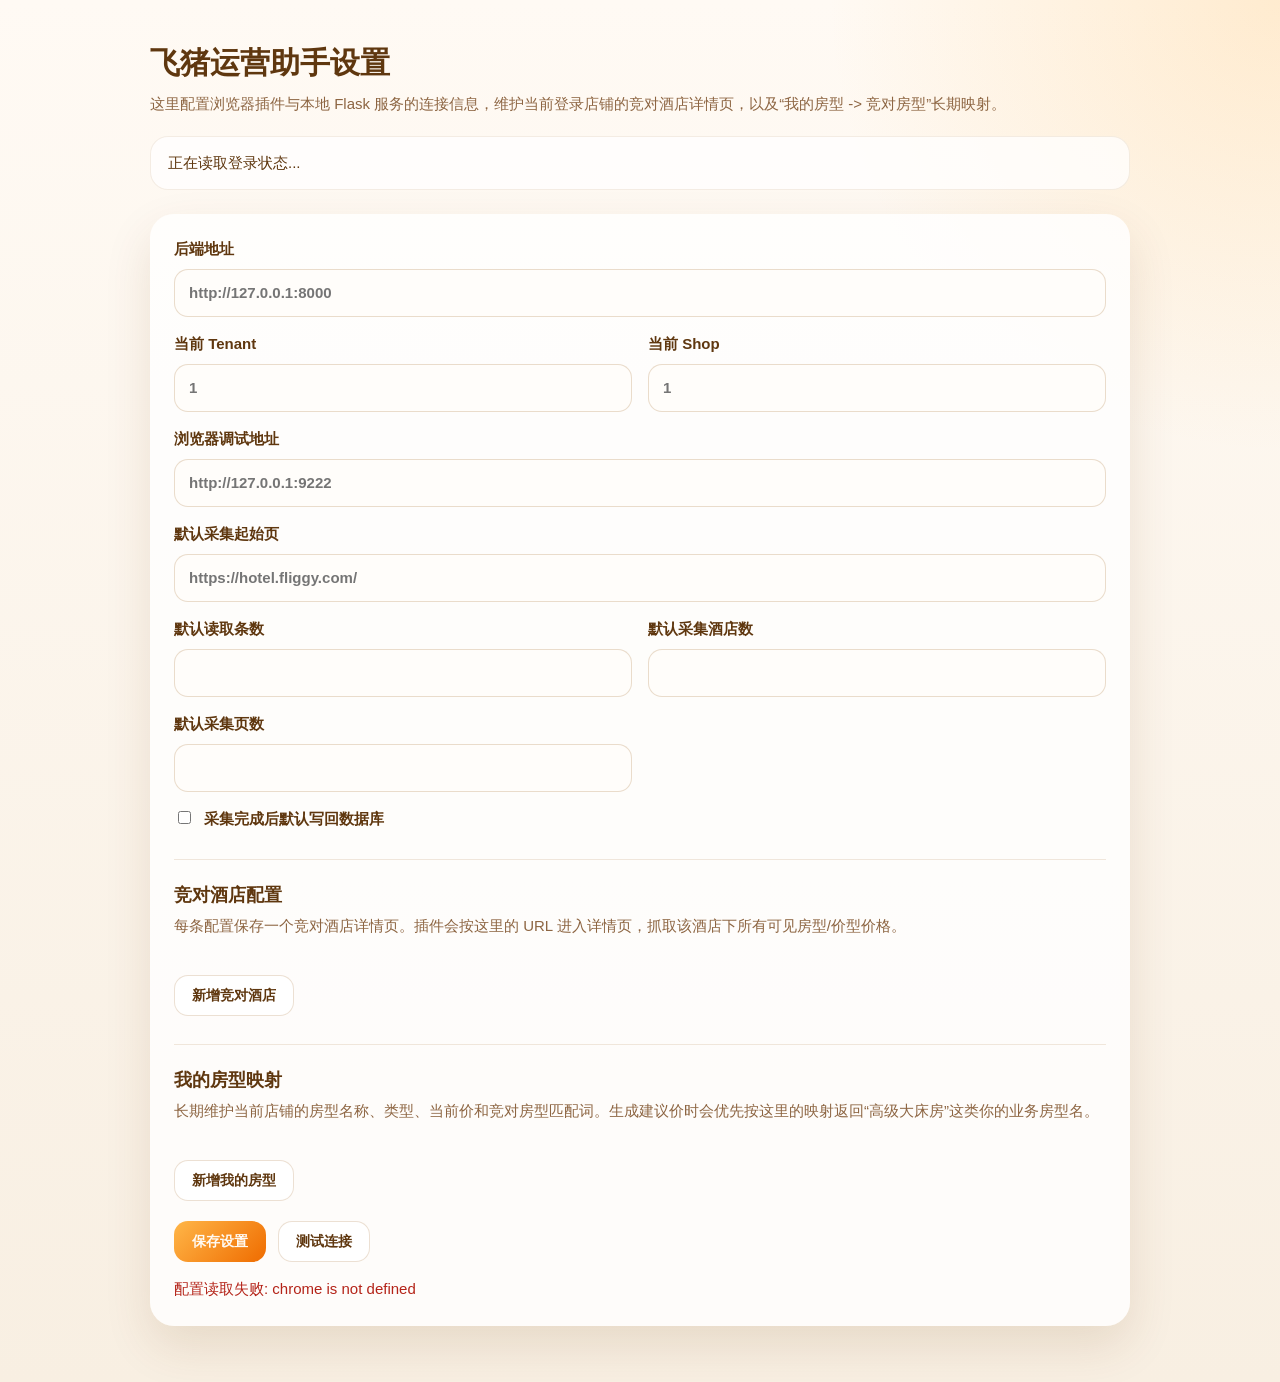
==== apps/frontend/extension/options.html @ e386fb84 "Add files via upload" ====
<!doctype html>
<html lang="zh-CN">
  <head>
    <meta charset="utf-8">
    <meta name="viewport" content="width=device-width, initial-scale=1">
    <title>飞猪运营助手设置</title>
    <style>
      :root {
        --bg: #f8efe2;
        --panel: rgba(255, 255, 255, 0.82);
        --text: #5f370f;
        --muted: #8d6542;
        --accent: #ef6c00;
        --line: rgba(167, 115, 54, 0.24);
      }
      body {
        margin: 0;
        background:
          radial-gradient(circle at top right, rgba(255, 183, 77, 0.22), transparent 24%),
          linear-gradient(180deg, #fffaf4 0%, var(--bg) 100%);
        color: var(--text);
        font: 15px/1.5 "Noto Sans SC", "Microsoft YaHei", sans-serif;
      }
      main {
        max-width: 980px;
        margin: 0 auto;
        padding: 40px 24px 56px;
      }
      h1 {
        margin: 0 0 8px;
        font-size: 30px;
      }
      p {
        margin: 0;
        color: var(--muted);
      }
      form {
        margin-top: 24px;
        padding: 24px;
        border-radius: 24px;
        background: var(--panel);
        box-shadow: 0 20px 48px rgba(104, 54, 9, 0.12);
      }
      .grid {
        display: grid;
        grid-template-columns: repeat(2, minmax(0, 1fr));
        gap: 16px;
      }
      label {
        display: block;
        font-weight: 600;
      }
      .full {
        grid-column: 1 / -1;
      }
      input,
      textarea {
        width: 100%;
        box-sizing: border-box;
        margin-top: 8px;
        padding: 12px 14px;
        border: 1px solid var(--line);
        border-radius: 14px;
        background: #fffdfa;
        color: var(--text);
        font: inherit;
      }
      textarea {
        resize: vertical;
        min-height: 96px;
      }
      .checkbox {
        display: flex;
        align-items: center;
        gap: 10px;
      }
      .checkbox input {
        width: auto;
        margin-top: 0;
      }
      .section {
        margin-top: 28px;
        padding-top: 22px;
        border-top: 1px solid rgba(167, 115, 54, 0.16);
      }
      .section h2 {
        margin: 0;
        font-size: 18px;
      }
      .section p {
        margin-top: 6px;
      }
      .hotel-list,
      .manual-room-list {
        display: grid;
        gap: 14px;
        margin-top: 18px;
      }
      .hotel-item,
      .manual-room-item {
        padding: 16px;
        border-radius: 18px;
        background: rgba(255, 255, 255, 0.78);
        box-shadow: inset 0 0 0 1px rgba(167, 115, 54, 0.16);
      }
      .hotel-item-head,
      .manual-room-item-head {
        display: flex;
        justify-content: space-between;
        align-items: center;
        gap: 12px;
        margin-bottom: 12px;
      }
      .hotel-item-title,
      .manual-room-item-title {
        font-weight: 700;
      }
      .hotel-item-grid {
        display: grid;
        grid-template-columns: 1fr 1.4fr;
        gap: 14px;
      }
      .manual-room-grid {
        display: grid;
        grid-template-columns: repeat(2, minmax(0, 1fr));
        gap: 14px;
      }
      .hotel-item-grid label,
      .manual-room-grid label {
        font-size: 14px;
      }
      .hotel-empty,
      .manual-room-empty {
        padding: 18px;
        border-radius: 18px;
        background: rgba(255, 255, 255, 0.65);
        color: var(--muted);
      }
      .actions {
        display: flex;
        flex-wrap: wrap;
        gap: 12px;
        margin-top: 20px;
      }
      button {
        border: none;
        border-radius: 14px;
        padding: 12px 18px;
        background: linear-gradient(135deg, #ffb648 0%, var(--accent) 100%);
        color: #fffaf3;
        font: 600 14px/1.2 "Noto Sans SC", "Microsoft YaHei", sans-serif;
        cursor: pointer;
      }
      button.secondary {
        background: #fff;
        color: var(--text);
        box-shadow: inset 0 0 0 1px rgba(167, 115, 54, 0.22);
      }
      button.danger {
        background: #fff7f3;
        color: #b42318;
        box-shadow: inset 0 0 0 1px rgba(180, 35, 24, 0.18);
      }
      #message {
        margin-top: 16px;
        min-height: 24px;
        color: var(--muted);
      }
      .auth-box {
        margin-top: 20px;
        padding: 16px 18px;
        border-radius: 18px;
        background: rgba(255, 255, 255, 0.76);
        box-shadow: inset 0 0 0 1px rgba(167, 115, 54, 0.12);
      }
      code {
        padding: 2px 6px;
        border-radius: 8px;
        background: rgba(255, 255, 255, 0.7);
      }
      @media (max-width: 720px) {
        .grid,
        .hotel-item-grid,
        .manual-room-grid {
          grid-template-columns: 1fr;
        }
      }
    </style>
  </head>
  <body>
    <main>
      <h1>飞猪运营助手设置</h1>
      <p>这里配置浏览器插件与本地 Flask 服务的连接信息，维护当前登录店铺的竞对酒店详情页，以及“我的房型 -> 竞对房型”长期映射。</p>

      <div id="auth-summary" class="auth-box">正在读取登录状态...</div>

      <form id="config-form">
        <div class="grid">
          <label class="full">
            后端地址
            <input id="baseUrl" name="baseUrl" type="text" placeholder="http://127.0.0.1:8000">
          </label>
          <label>
            当前 Tenant
            <input id="tenantId" name="tenantId" type="text" placeholder="1">
          </label>
          <label>
            当前 Shop
            <input id="shopId" name="shopId" type="text" placeholder="1">
          </label>
          <label class="full">
            浏览器调试地址
            <input id="debugUrl" name="debugUrl" type="text" placeholder="http://127.0.0.1:9222">
          </label>
          <label class="full">
            默认采集起始页
            <input id="startUrl" name="startUrl" type="text" placeholder="https://hotel.fliggy.com/">
          </label>
          <label>
            默认读取条数
            <input id="latestPriceLimit" name="latestPriceLimit" type="number" min="1" max="50" step="1">
          </label>
          <label>
            默认采集酒店数
            <input id="maxHotels" name="maxHotels" type="number" min="1" max="20" step="1">
          </label>
          <label>
            默认采集页数
            <input id="maxPages" name="maxPages" type="number" min="1" max="10" step="1">
          </label>
          <label class="checkbox full">
            <input id="saveResult" name="saveResult" type="checkbox">
            采集完成后默认写回数据库
          </label>
        </div>

        <section class="section">
          <h2>竞对酒店配置</h2>
          <p>每条配置保存一个竞对酒店详情页。插件会按这里的 URL 进入详情页，抓取该酒店下所有可见房型/价型价格。</p>
          <div id="competitor-hotels" class="hotel-list"></div>
          <div class="actions">
            <button id="add-hotel-btn" type="button" class="secondary">新增竞对酒店</button>
          </div>
        </section>

        <section class="section">
          <h2>我的房型映射</h2>
          <p>长期维护当前店铺的房型名称、类型、当前价和竞对房型匹配词。生成建议价时会优先按这里的映射返回“高级大床房”这类你的业务房型名。</p>
          <div id="manual-room-mappings" class="manual-room-list"></div>
          <div class="actions">
            <button id="add-manual-room-btn" type="button" class="secondary">新增我的房型</button>
          </div>
        </section>

        <div class="actions">
          <button type="submit">保存设置</button>
          <button class="secondary" id="testBtn" type="button">测试连接</button>
        </div>
        <div id="message"></div>
      </form>
    </main>
    <script src="options.js"></script>
  </body>
</html>
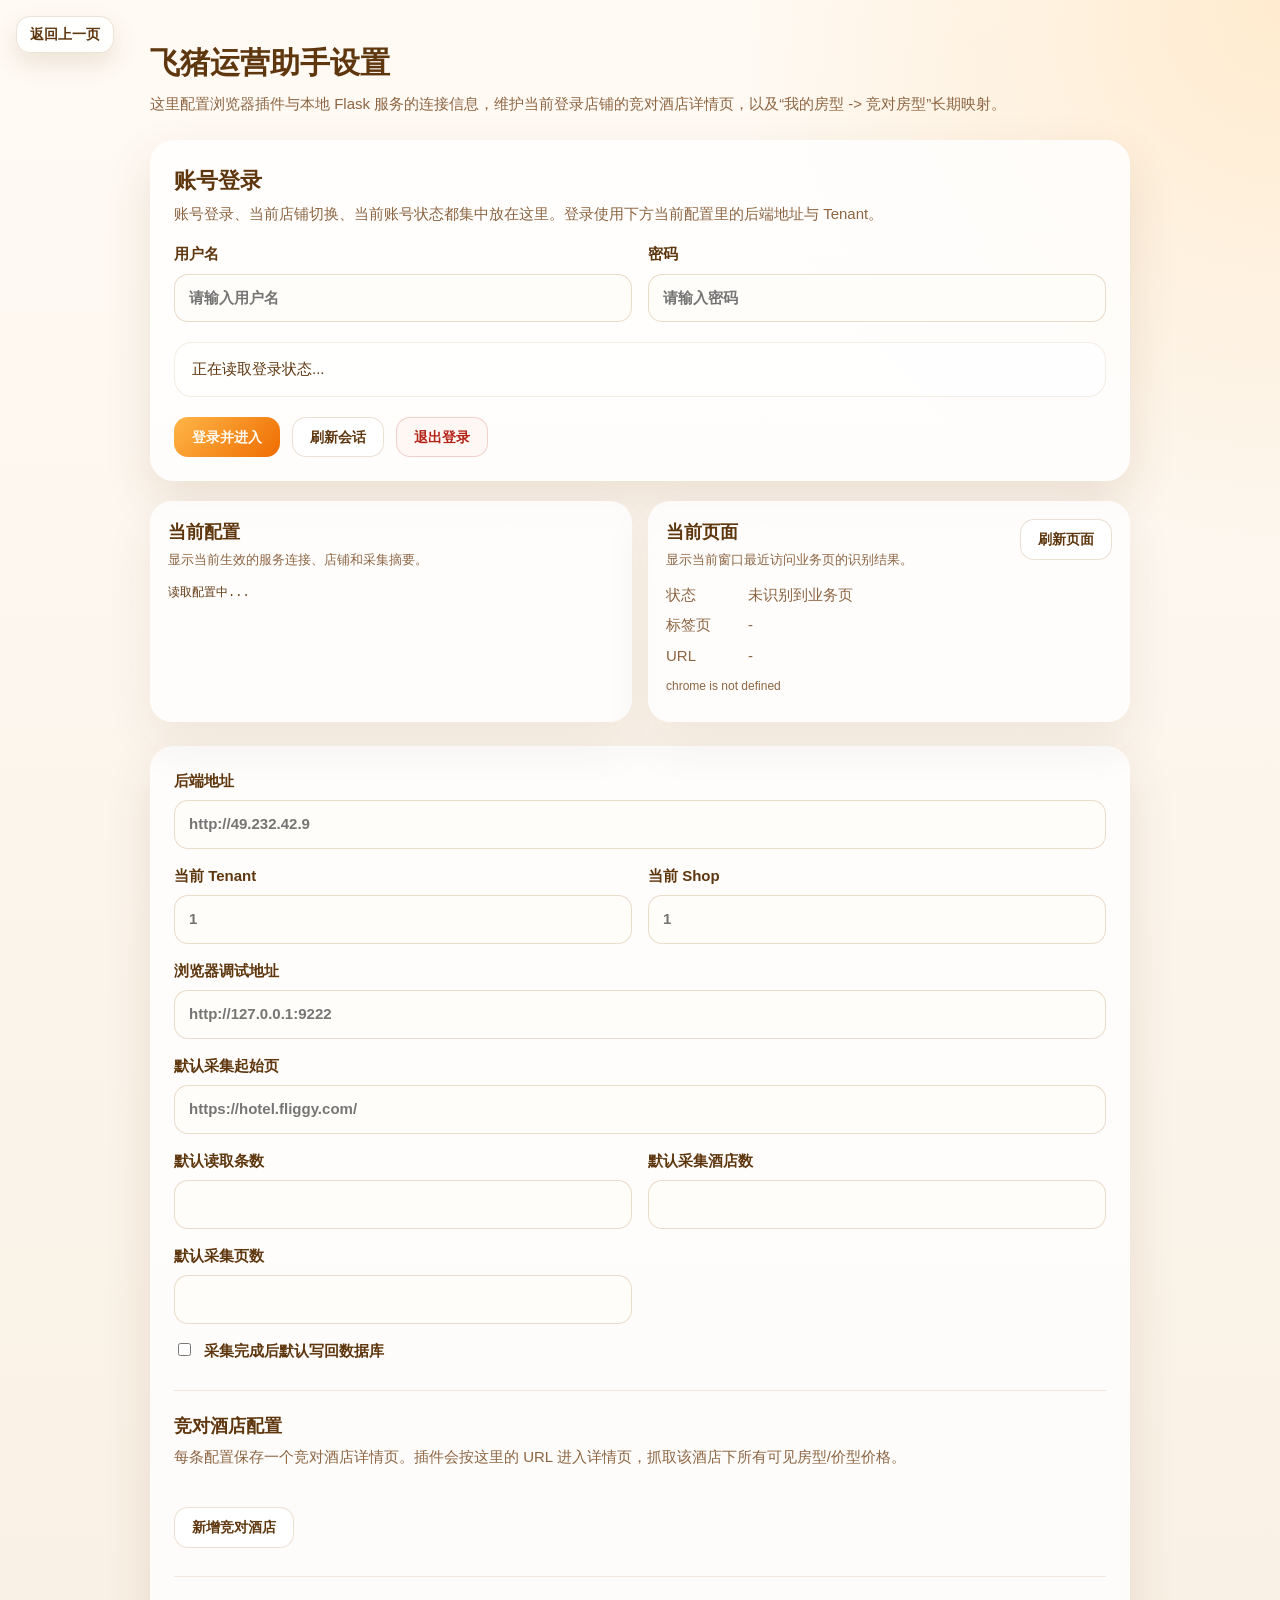
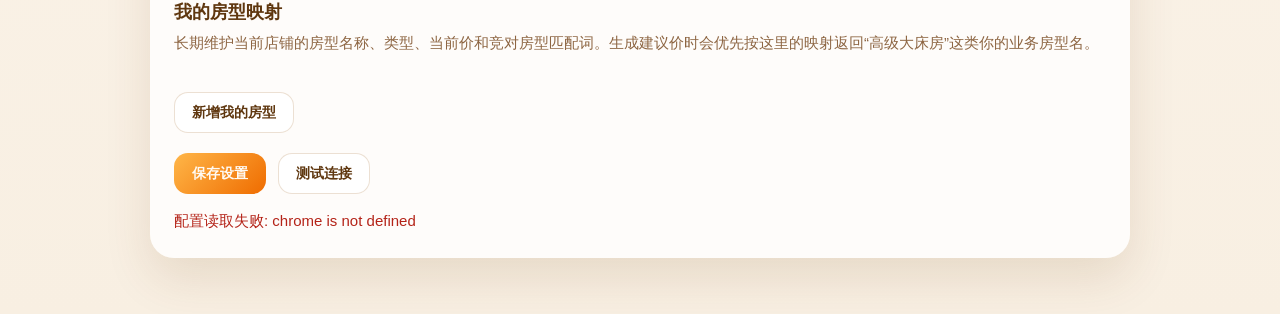
==== commit 22841122: "首次提交" ====
--- a/apps/frontend/extension/options.html
+++ b/apps/frontend/extension/options.html
@@ -26,6 +26,23 @@
         margin: 0 auto;
         padding: 40px 24px 56px;
       }
+      .page-back {
+        position: fixed;
+        top: 16px;
+        left: 16px;
+        z-index: 20;
+        border: none;
+        border-radius: 14px;
+        padding: 10px 14px;
+        background: rgba(255, 255, 255, 0.9);
+        color: var(--text);
+        font: 600 14px/1.2 "Noto Sans SC", "Microsoft YaHei", sans-serif;
+        box-shadow: 0 10px 24px rgba(104, 54, 9, 0.12), inset 0 0 0 1px rgba(167, 115, 54, 0.2);
+        cursor: pointer;
+      }
+      .page-back:hover {
+        background: #fffdfa;
+      }
       h1 {
         margin: 0 0 8px;
         font-size: 30px;
@@ -54,7 +71,8 @@
         grid-column: 1 / -1;
       }
       input,
-      textarea {
+      textarea,
+      select {
         width: 100%;
         box-sizing: border-box;
         margin-top: 8px;
@@ -173,6 +191,107 @@
         background: rgba(255, 255, 255, 0.76);
         box-shadow: inset 0 0 0 1px rgba(167, 115, 54, 0.12);
       }
+      .auth-panel {
+        margin-top: 24px;
+        padding: 24px;
+        border-radius: 24px;
+        background: var(--panel);
+        box-shadow: 0 20px 48px rgba(104, 54, 9, 0.12);
+      }
+      .auth-panel-head h2 {
+        margin: 0;
+        font-size: 22px;
+      }
+      .auth-panel-head p {
+        margin-top: 6px;
+      }
+      .auth-grid {
+        display: grid;
+        grid-template-columns: repeat(2, minmax(0, 1fr));
+        gap: 16px;
+        margin-top: 18px;
+      }
+      .auth-grid .full {
+        grid-column: 1 / -1;
+      }
+      .readonly {
+        background: rgba(255, 249, 241, 0.92);
+      }
+      .hidden {
+        display: none !important;
+      }
+      .summary-grid {
+        display: grid;
+        grid-template-columns: repeat(2, minmax(0, 1fr));
+        gap: 16px;
+        margin-top: 20px;
+      }
+      .summary-card {
+        padding: 18px;
+        border-radius: 22px;
+        background: rgba(255, 255, 255, 0.8);
+        box-shadow: 0 20px 48px rgba(104, 54, 9, 0.08);
+      }
+      .summary-card-head {
+        display: flex;
+        justify-content: space-between;
+        align-items: flex-start;
+        gap: 12px;
+        margin-bottom: 14px;
+      }
+      .summary-card-head h2 {
+        margin: 0;
+        font-size: 18px;
+      }
+      .summary-card-head p {
+        margin-top: 4px;
+        font-size: 13px;
+      }
+      .summary-body {
+        min-height: 120px;
+        color: var(--muted);
+      }
+      .meta {
+        display: grid;
+        gap: 8px;
+      }
+      .row {
+        display: flex;
+        gap: 10px;
+      }
+      .row-label {
+        flex: 0 0 72px;
+        color: var(--muted);
+      }
+      .row-value {
+        flex: 1;
+        word-break: break-word;
+      }
+      .tags {
+        display: flex;
+        flex-wrap: wrap;
+        gap: 8px;
+        margin-top: 12px;
+      }
+      .tag {
+        padding: 4px 8px;
+        border-radius: 999px;
+        background: rgba(255, 184, 72, 0.22);
+        color: #7c4b14;
+        font-size: 12px;
+      }
+      .mono {
+        margin: 0;
+        white-space: pre-wrap;
+        word-break: break-word;
+        font: 12px/1.5 Consolas, "Courier New", monospace;
+        color: var(--text);
+      }
+      .tip {
+        margin-top: 10px;
+        font-size: 12px;
+        color: var(--muted);
+      }
       code {
         padding: 2px 6px;
         border-radius: 8px;
@@ -180,6 +299,7 @@
       }
       @media (max-width: 720px) {
         .grid,
+        .summary-grid,
         .hotel-item-grid,
         .manual-room-grid {
           grid-template-columns: 1fr;
@@ -188,17 +308,76 @@
     </style>
   </head>
   <body>
+    <button class="page-back" id="return-source-btn" type="button">返回上一页</button>
     <main>
       <h1>飞猪运营助手设置</h1>
       <p>这里配置浏览器插件与本地 Flask 服务的连接信息，维护当前登录店铺的竞对酒店详情页，以及“我的房型 -> 竞对房型”长期映射。</p>
 
-      <div id="auth-summary" class="auth-box">正在读取登录状态...</div>
+      <section class="auth-panel">
+        <div class="auth-panel-head">
+          <h2>账号登录</h2>
+          <p>账号登录、当前店铺切换、当前账号状态都集中放在这里。登录使用下方当前配置里的后端地址与 Tenant。</p>
+        </div>
+
+        <div class="auth-grid">
+          <label>
+            用户名
+            <input id="auth-username-input" type="text" placeholder="请输入用户名">
+          </label>
+          <label>
+            密码
+            <input id="auth-password-input" type="password" placeholder="请输入密码">
+          </label>
+        </div>
+
+        <div id="auth-summary" class="auth-box">正在读取登录状态...</div>
+
+        <div id="auth-session-box" class="auth-grid hidden">
+          <label>
+            当前店铺
+            <select id="shop-select"></select>
+          </label>
+          <label>
+            当前账号
+            <input id="auth-current-user" class="readonly" type="text" readonly>
+          </label>
+        </div>
+
+        <div class="actions">
+          <button id="auth-login-btn" type="button">登录并进入</button>
+          <button id="auth-refresh-btn" type="button" class="secondary">刷新会话</button>
+          <button id="auth-logout-btn" type="button" class="danger">退出登录</button>
+        </div>
+      </section>
+
+      <div class="summary-grid">
+        <section class="summary-card">
+          <div class="summary-card-head">
+            <div>
+              <h2>当前配置</h2>
+              <p>显示当前生效的服务连接、店铺和采集摘要。</p>
+            </div>
+          </div>
+          <pre id="current-config-box" class="summary-body mono">读取配置中...</pre>
+        </section>
+
+        <section class="summary-card">
+          <div class="summary-card-head">
+            <div>
+              <h2>当前页面</h2>
+              <p>显示当前窗口最近访问业务页的识别结果。</p>
+            </div>
+            <button id="refresh-page-btn" type="button" class="secondary">刷新页面</button>
+          </div>
+          <div id="current-page-box" class="summary-body">读取页面信息中...</div>
+        </section>
+      </div>
 
       <form id="config-form">
         <div class="grid">
           <label class="full">
             后端地址
-            <input id="baseUrl" name="baseUrl" type="text" placeholder="http://127.0.0.1:8000">
+            <input id="baseUrl" name="baseUrl" type="text" placeholder="http://49.232.42.9">
           </label>
           <label>
             当前 Tenant
@@ -261,4 +440,4 @@
     </main>
     <script src="options.js"></script>
   </body>
-</html>+</html>
